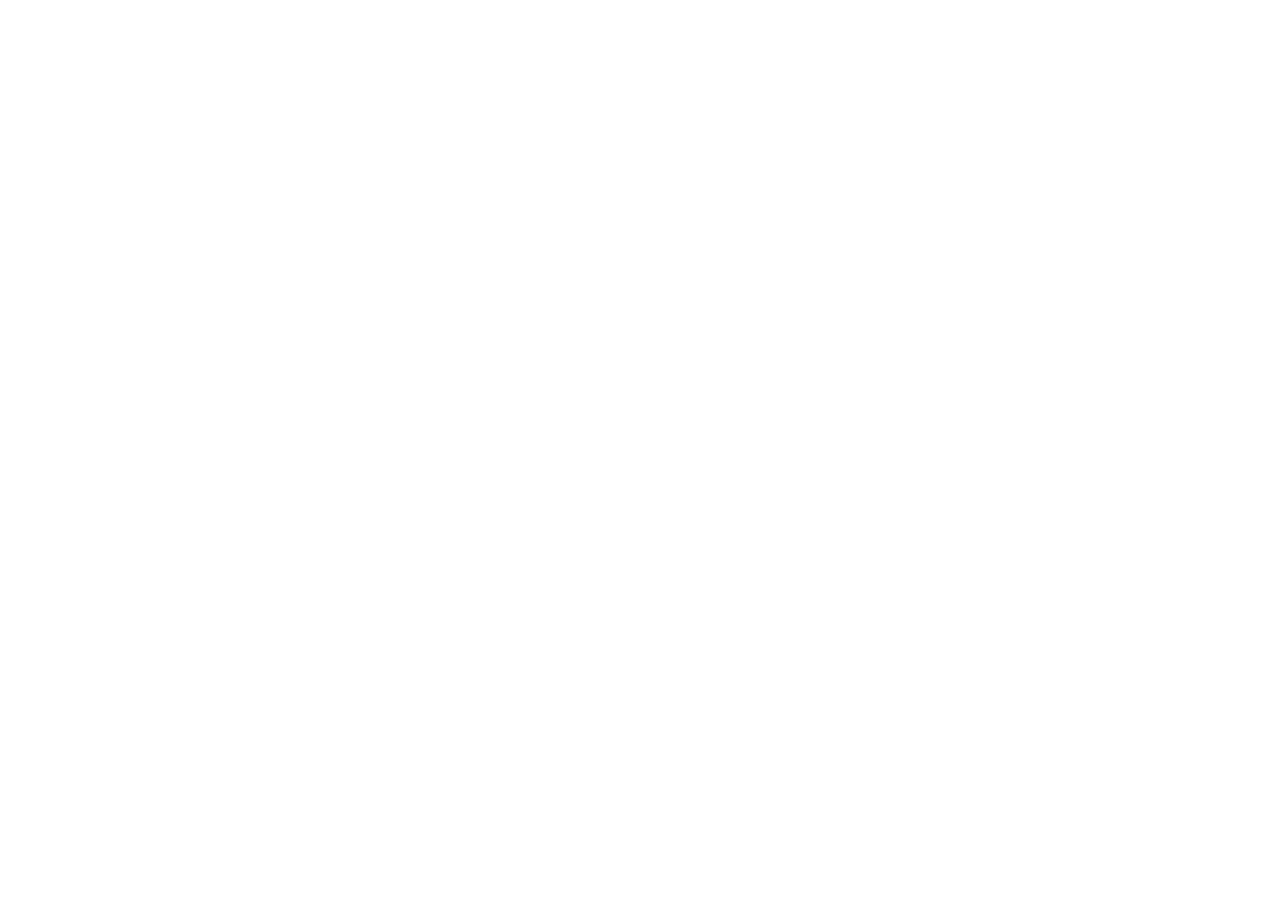
==== index.html @ 0f6d62b4 "Se incorpora la estructura principal del proyecto" ====
<!DOCTYPE html>
<html lang="es">
<head>
    <meta charset="UTF-8">
    <meta name="viewport" content="width=device-width, initial-scale=1.0">
    <title>Proyecto 1</title>
</head>
<body>
    
</body>
</html>
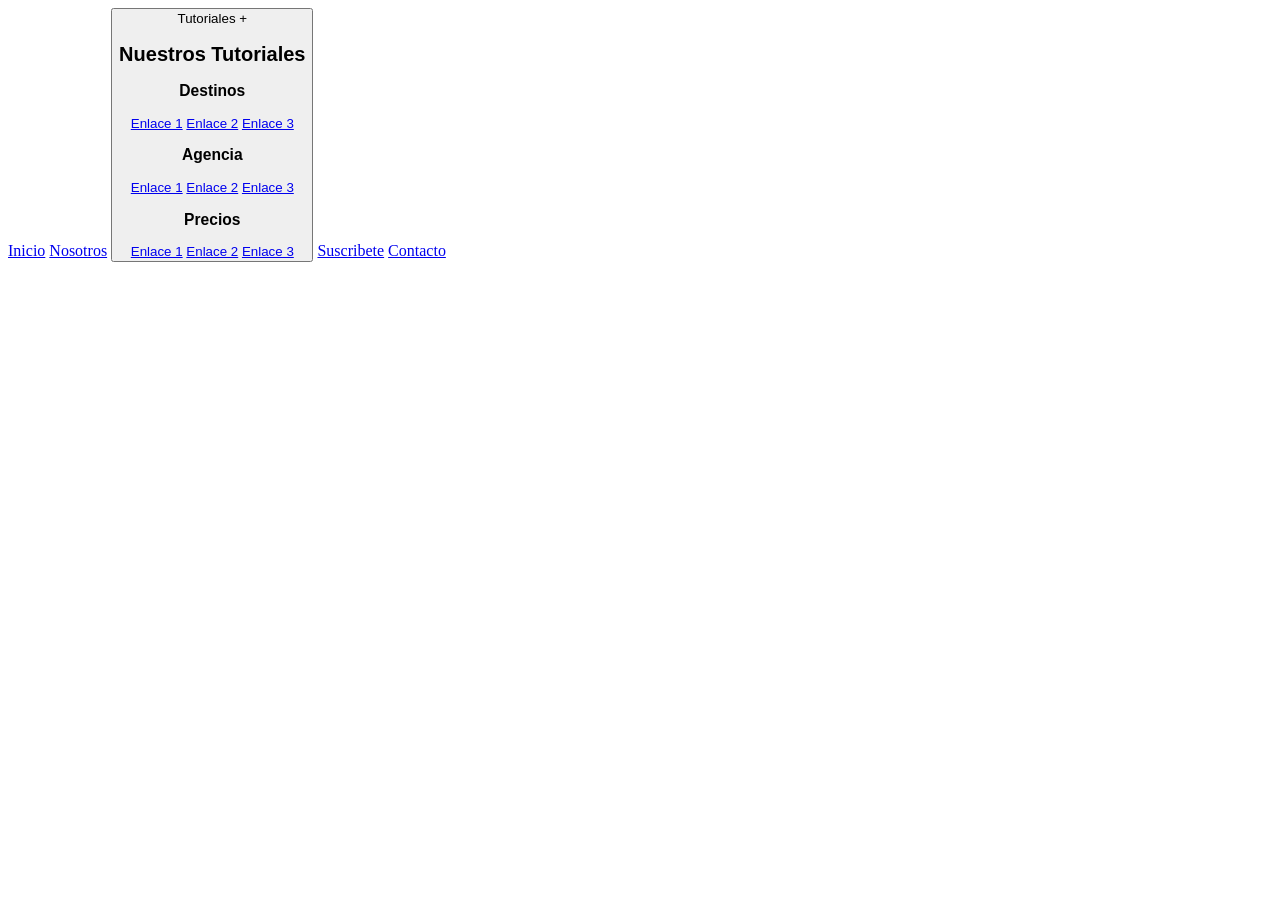
==== commit f39faf66: "estructura base Header" ====
--- a/index.html
+++ b/index.html
@@ -1,11 +1,49 @@
 <!DOCTYPE html>
 <html lang="es">
+
 <head>
     <meta charset="UTF-8">
-    <meta name="viewport" content="width=device-width, initial-scale=1.0">
-    <title>Proyecto 1</title>
+    <title>Mega menu con Css</title>
+    <link rel="stylesheet" href="/pysw_tp1/assets/css/styles.css">
 </head>
+
 <body>
-    
+    <header class="header">
+        <div class="container">
+            <nav class="menu">
+                <a href="#">Inicio</a>
+                <a href="#">Nosotros</a>
+                <button class="desplegar">
+                    <span>Tutoriales +</span>
+                    <div class="mega-menu">
+                        <h2>Nuestros Tutoriales</h2>
+                        <div class="categorias">
+                            <div class="lista">
+                                <h3>Destinos</h3>
+                                <a href="#">Enlace 1</a>
+                                <a href="#">Enlace 2</a>
+                                <a href="#">Enlace 3</a>
+                            </div>
+                            <div class="lista">
+                                <h3>Agencia</h3>
+                                <a href="#">Enlace 1</a>
+                                <a href="#">Enlace 2</a>
+                                <a href="#">Enlace 3</a>
+                            </div>
+                            <div class="lista">
+                                <h3>Precios</h3>
+                                <a href="#">Enlace 1</a>
+                                <a href="#">Enlace 2</a>
+                                <a href="#">Enlace 3</a>
+                            </div>
+                        </div>
+                    </div>
+                </button>
+                <a href="#">Suscribete</a>
+                <a href="#">Contacto</a>
+            </nav>
+        </div>
+    </header>
 </body>
+
 </html>
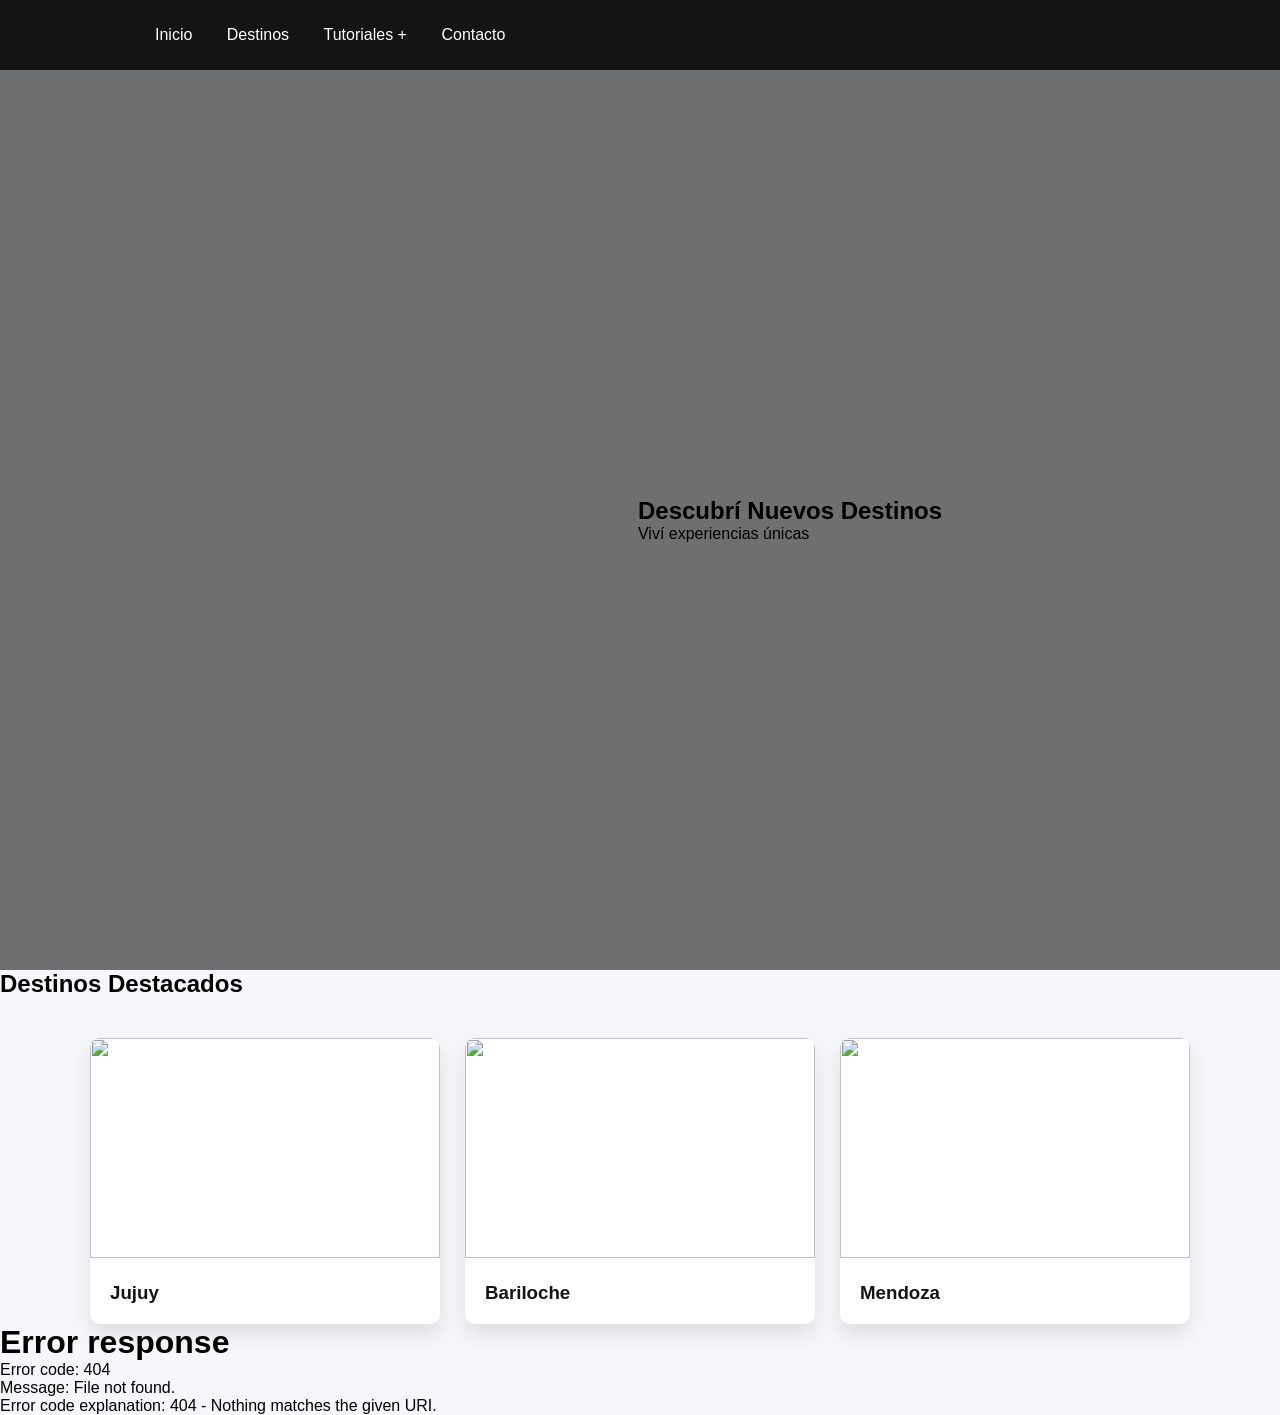
==== commit cbdd4e85: "se incorporan modificaciones en index y header" ====
--- a/index.html
+++ b/index.html
@@ -3,47 +3,55 @@
 
 <head>
     <meta charset="UTF-8">
-    <title>Mega menu con Css</title>
-    <link rel="stylesheet" href="/pysw_tp1/assets/css/styles.css">
+    <title>Turismo Jujuy</title>
+    <link rel="stylesheet" href="assets/css/styles.css">
+    <link rel="stylesheet" href="assets/css/header.css">
 </head>
 
 <body>
-    <header class="header">
-        <div class="container">
-            <nav class="menu">
-                <a href="#">Inicio</a>
-                <a href="#">Nosotros</a>
-                <button class="desplegar">
-                    <span>Tutoriales +</span>
-                    <div class="mega-menu">
-                        <h2>Nuestros Tutoriales</h2>
-                        <div class="categorias">
-                            <div class="lista">
-                                <h3>Destinos</h3>
-                                <a href="#">Enlace 1</a>
-                                <a href="#">Enlace 2</a>
-                                <a href="#">Enlace 3</a>
-                            </div>
-                            <div class="lista">
-                                <h3>Agencia</h3>
-                                <a href="#">Enlace 1</a>
-                                <a href="#">Enlace 2</a>
-                                <a href="#">Enlace 3</a>
-                            </div>
-                            <div class="lista">
-                                <h3>Precios</h3>
-                                <a href="#">Enlace 1</a>
-                                <a href="#">Enlace 2</a>
-                                <a href="#">Enlace 3</a>
-                            </div>
-                        </div>
-                    </div>
-                </button>
-                <a href="#">Suscribete</a>
-                <a href="#">Contacto</a>
-            </nav>
-        </div>
-    </header>
+    <div id="header"></div>
+
+<main>
+
+<section class="hero">
+    <video autoplay muted loop>
+        <source src="assets/video/jujuy.mp4" type="video/mp4">
+    </video>
+
+    <div class="overlay">
+        <h1>Descubrí Nuevos Destinos</h1>
+        <p>Viví experiencias únicas</p>
+    </div>
+</section>
+
+<section class="destacados">
+    <h2>Destinos Destacados</h2>
+
+    <div class="cards">
+
+        <article class="card">
+            <img src="assets/img/jujuy.jpg">
+            <h3>Jujuy</h3>
+        </article>
+
+        <article class="card">
+            <img src="assets/img/bariloche.jpg">
+            <h3>Bariloche</h3>
+        </article>
+
+        <article class="card">
+            <img src="assets/img/mendoza.jpg">
+            <h3>Mendoza</h3>
+        </article>
+
+    </div>
+</section>
+
+</main>
+
+<div id="footer"></div>
+
+<script src="assets/js/include.js"></script>
 </body>
 
 </html>
--- a/assets/css/styles.css
+++ b/assets/css/styles.css
@@ -0,0 +1,113 @@
+/**{
+    margin: 0;
+    padding: 0;
+    box-sizing: border-box;
+    font-family: sans-serif;
+}
+/*Còdigo Opcional*/
+/*body{
+    background: url("fondo.jpg");
+    background-size: 100vw 100vh;
+}
+/*----*/
+
+*{
+margin:0;
+padding:0;
+box-sizing:border-box;
+font-family:Arial, Helvetica, sans-serif;
+}
+
+body{
+background:#f5f7fa;
+}
+
+/* HERO */
+
+.hero{
+height:100vh;
+background:url("../img/playa.jpg") center/cover;
+display:flex;
+justify-content:center;
+align-items:center;
+position:relative;
+}
+
+.hero::before{
+content:"";
+position:absolute;
+top:0;
+left:0;
+width:100%;
+height:100%;
+background:rgba(0,0,0,.55);
+}
+
+.hero-text{
+position:relative;
+color:white;
+text-align:center;
+z-index:2;
+}
+
+.hero-text h1{
+font-size:60px;
+margin-bottom:15px;
+}
+
+.hero-text p{
+font-size:22px;
+margin-bottom:20px;
+}
+
+.hero-text a{
+background:#1389e0;
+padding:12px 25px;
+color:white;
+text-decoration:none;
+border-radius:5px;
+transition:.3s;
+}
+
+.hero-text a:hover{
+background:#0f6fb5;
+}
+
+/* DESTINOS */
+
+.destinos{
+padding:70px 20px;
+text-align:center;
+}
+
+.cards{
+display:grid;
+grid-template-columns:repeat(auto-fit,minmax(250px,1fr));
+gap:25px;
+max-width:1100px;
+margin:auto;
+margin-top:40px;
+}
+
+.card{
+background:white;
+border-radius:10px;
+overflow:hidden;
+box-shadow:0 10px 20px rgba(0,0,0,.1);
+transition:.4s;
+}
+
+.card:hover{
+transform:translateY(-10px);
+}
+
+.card img{
+width:100%;
+height:220px;
+object-fit:cover;
+}
+
+.card h3{
+padding:20px;
+color:#141414;
+}
--- a/assets/css/header.css
+++ b/assets/css/header.css
@@ -0,0 +1,82 @@
+.header{
+    width: 100%;
+    height: 70px;
+    background:#141414;
+}
+.container{
+    width: 100%;
+    max-width: 1000px;
+    margin: auto;
+}
+.menu{
+    line-height: 70px;
+    position: relative;
+}
+.menu a{
+    display: inline-block;
+    text-decoration: none;
+    color: #fff;
+    padding: 26px 15px;
+    line-height: normal;
+    transition: all 300ms ease;
+}
+.menu a:hover{
+    background: #1389e0;
+}
+.desplegar{
+    background: none;
+    border:none;
+    padding: 26px 15px;
+    cursor: pointer;
+    outline: 0px;
+}
+.desplegar:hover{
+    background: #1389e0;
+}
+.desplegar span{
+    color: #fff;
+    font-size: 16px;
+}
+.mega-menu{
+    width: 100%;
+    position: absolute;
+    background: #fff;
+    top: 90px; left: 0;
+    max-width: 600px;
+    cursor: default;
+    transition: all 300ms ease-out;
+    
+    opacity: 0;
+    visibility: hidden;
+}
+.desplegar:hover .mega-menu{
+    opacity: 1;
+    visibility: visible;
+    top: 70px;
+}
+.mega-menu  h2{
+    padding: 20px;
+    background: #1389e0;
+    color: #fff;
+}
+.categorias{
+    display: flex;
+}
+.lista{
+    width: 100%;
+    margin: 5px;
+    padding: 10px;
+}
+.lista h3{
+    padding: 10px;
+}
+.categorias a{
+    display: block;
+    color:#434343;
+    padding: 15px 10px;
+    font-size: 15px;
+}
+.categorias a:hover{
+    background: none;
+    color: #1389e0;
+}
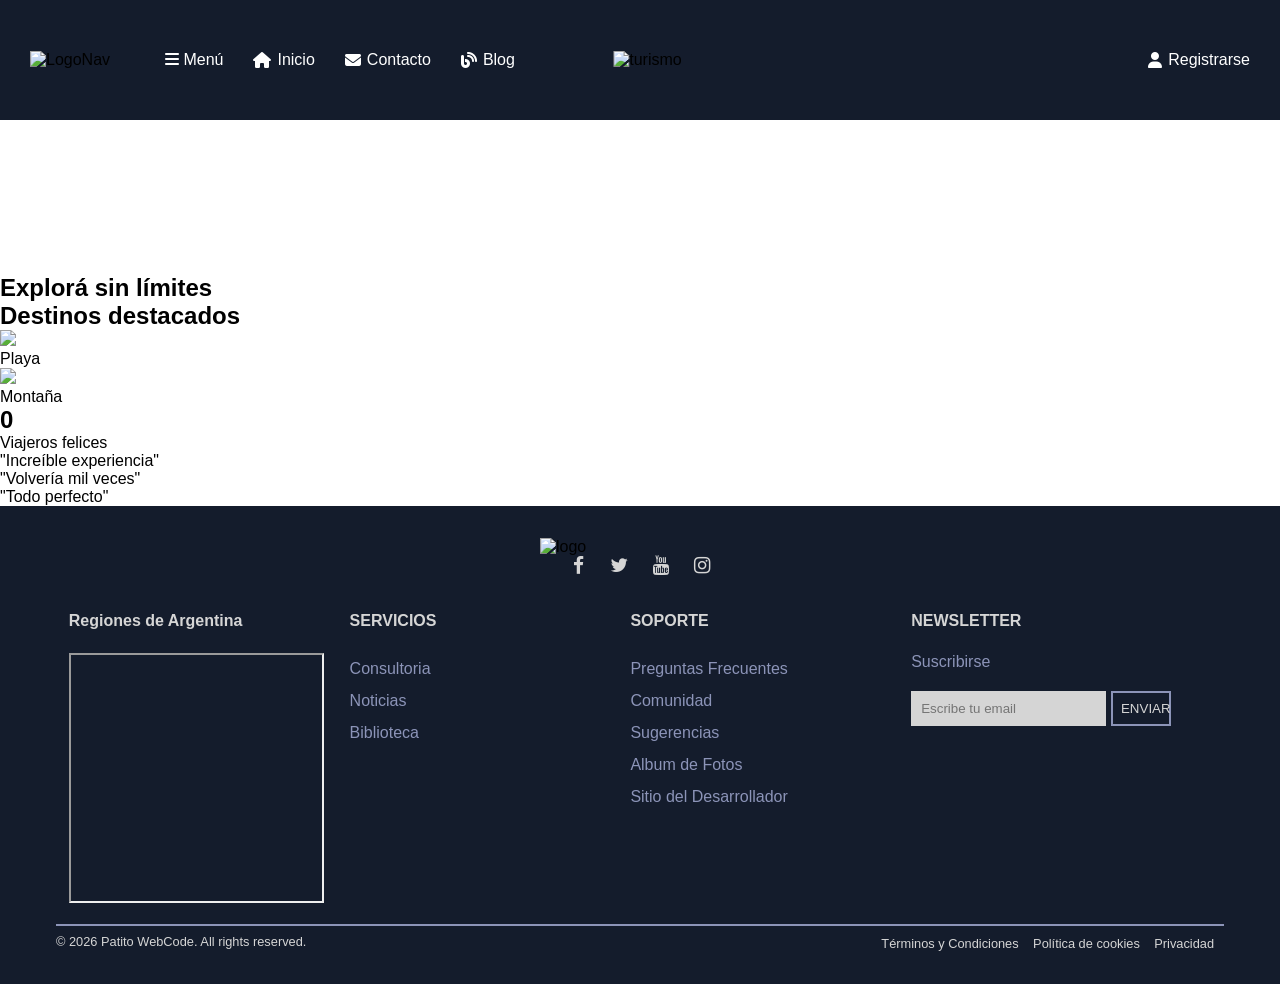
==== commit 57b2fd71: "Incorporo Header ,Footer y CSS" ====
--- a/index.html
+++ b/index.html
@@ -3,9 +3,11 @@
 
 <head>
     <meta charset="UTF-8">
+    <meta name="viewport" content="width=device-width, initial-scale=1.0">
     <title>Turismo Jujuy</title>
     <link rel="stylesheet" href="assets/css/styles.css">
     <link rel="stylesheet" href="assets/css/header.css">
+    <link rel="stylesheet" href="assets/css/footer.css">
 </head>
 
 <body>
@@ -13,39 +15,41 @@
 
 <main>
 
-<section class="hero">
-    <video autoplay muted loop>
-        <source src="assets/video/jujuy.mp4" type="video/mp4">
-    </video>
+    <section class="hero">
+        <video autoplay muted loop>
+            <source src="assets/img/video.mp4" type="video/mp4">
+        </video>
+        <div class="overlay">
+            <h2 class="fade">Explorá sin límites</h2>
+        </div>
+    </section>
 
-    <div class="overlay">
-        <h1>Descubrí Nuevos Destinos</h1>
-        <p>Viví experiencias únicas</p>
-    </div>
-</section>
+    <section class="destinos">
+        <h2>Destinos destacados</h2>
+        <div class="cards">
+            <article class="card">
+                <img src="assets/img/d1.jpg">
+                <div class="card-info">Playa</div>
+            </article>
+            <article class="card">
+                <img src="assets/img/d2.jpg">
+                <div class="card-info">Montaña</div>
+            </article>
+        </div>
+    </section>
 
-<section class="destacados">
-    <h2>Destinos Destacados</h2>
+    <section class="contador">
+        <h2 class="count">0</h2>
+        <p>Viajeros felices</p>
+    </section>
 
-    <div class="cards">
-
-        <article class="card">
-            <img src="assets/img/jujuy.jpg">
-            <h3>Jujuy</h3>
-        </article>
-
-        <article class="card">
-            <img src="assets/img/bariloche.jpg">
-            <h3>Bariloche</h3>
-        </article>
-
-        <article class="card">
-            <img src="assets/img/mendoza.jpg">
-            <h3>Mendoza</h3>
-        </article>
-
-    </div>
-</section>
+    <section class="testimonios">
+        <div class="carrusel">
+            <div class="slide">"Increíble experiencia"</div>
+            <div class="slide">"Volvería mil veces"</div>
+            <div class="slide">"Todo perfecto"</div>
+        </div>
+    </section>
 
 </main>
 
--- a/assets/css/styles.css
+++ b/assets/css/styles.css
@@ -1,113 +1,6 @@
-/**{
+* {
     margin: 0;
     padding: 0;
     box-sizing: border-box;
     font-family: sans-serif;
 }
-/*Còdigo Opcional*/
-/*body{
-    background: url("fondo.jpg");
-    background-size: 100vw 100vh;
-}
-/*----*/
-
-*{
-margin:0;
-padding:0;
-box-sizing:border-box;
-font-family:Arial, Helvetica, sans-serif;
-}
-
-body{
-background:#f5f7fa;
-}
-
-/* HERO */
-
-.hero{
-height:100vh;
-background:url("../img/playa.jpg") center/cover;
-display:flex;
-justify-content:center;
-align-items:center;
-position:relative;
-}
-
-.hero::before{
-content:"";
-position:absolute;
-top:0;
-left:0;
-width:100%;
-height:100%;
-background:rgba(0,0,0,.55);
-}
-
-.hero-text{
-position:relative;
-color:white;
-text-align:center;
-z-index:2;
-}
-
-.hero-text h1{
-font-size:60px;
-margin-bottom:15px;
-}
-
-.hero-text p{
-font-size:22px;
-margin-bottom:20px;
-}
-
-.hero-text a{
-background:#1389e0;
-padding:12px 25px;
-color:white;
-text-decoration:none;
-border-radius:5px;
-transition:.3s;
-}
-
-.hero-text a:hover{
-background:#0f6fb5;
-}
-
-/* DESTINOS */
-
-.destinos{
-padding:70px 20px;
-text-align:center;
-}
-
-.cards{
-display:grid;
-grid-template-columns:repeat(auto-fit,minmax(250px,1fr));
-gap:25px;
-max-width:1100px;
-margin:auto;
-margin-top:40px;
-}
-
-.card{
-background:white;
-border-radius:10px;
-overflow:hidden;
-box-shadow:0 10px 20px rgba(0,0,0,.1);
-transition:.4s;
-}
-
-.card:hover{
-transform:translateY(-10px);
-}
-
-.card img{
-width:100%;
-height:220px;
-object-fit:cover;
-}
-
-.card h3{
-padding:20px;
-color:#141414;
-}
--- a/assets/css/header.css
+++ b/assets/css/header.css
@@ -1,28 +1,70 @@
 .header{
     width: 100%;
-    height: 70px;
-    background:#141414;
+    height: 120px;
+    background:#141c2c;
 }
 .container{
     width: 100%;
-    max-width: 1000px;
+    max-width: none;
     margin: auto;
+    padding: 0 15px;
 }
+
 .menu{
-    line-height: 70px;
+    display: flex;            
+    align-items: center;        
     position: relative;
 }
+
+.menu img{
+    width: 120px;
+    height: auto;
+    margin-left: 15px;
+}
+
 .menu a{
-    display: inline-block;
+    display: flex;
+    align-items: center;
     text-decoration: none;
     color: #fff;
-    padding: 26px 15px;
-    line-height: normal;
-    transition: all 300ms ease;
+    padding: 0 15px;   
+    height: 120px; 
+    gap: 6px;
 }
+
 .menu a:hover{
     background: #1389e0;
 }
+
+.mega-menu{
+    width: 100%;
+    position: absolute;
+    background: #fff;
+    top: 200px; left: 0;
+    max-width: 350px;
+    padding: 10px;
+    cursor: default;
+    transition: all 300ms ease-out;
+    z-index: 1000;
+    opacity: 0;
+    visibility: hidden;
+    border-radius: 10px;
+    
+}
+
+.desplegar:hover .mega-menu{
+    opacity: 1;
+    visibility: visible;
+    top: 120px;
+}
+
+.mega-menu  h2{
+    padding: 5px;
+    background: #1389e0;
+    color: #fff;
+    border-radius: 10px;
+}
+
 .desplegar{
     background: none;
     border:none;
@@ -30,53 +72,60 @@
     cursor: pointer;
     outline: 0px;
 }
+
 .desplegar:hover{
     background: #1389e0;
 }
+
 .desplegar span{
     color: #fff;
     font-size: 16px;
 }
-.mega-menu{
-    width: 100%;
-    position: absolute;
-    background: #fff;
-    top: 90px; left: 0;
-    max-width: 600px;
-    cursor: default;
-    transition: all 300ms ease-out;
-    
-    opacity: 0;
-    visibility: hidden;
-}
-.desplegar:hover .mega-menu{
-    opacity: 1;
-    visibility: visible;
-    top: 70px;
-}
-.mega-menu  h2{
-    padding: 20px;
-    background: #1389e0;
-    color: #fff;
-}
+
 .categorias{
     display: flex;
-}
-.lista{
-    width: 100%;
-    margin: 5px;
+    gap: 20px; 
     padding: 10px;
 }
-.lista h3{
-    padding: 10px;
-}
-.categorias a{
-    display: block;
-    color:#434343;
-    padding: 15px 10px;
-    font-size: 15px;
-}
+
 .categorias a:hover{
     background: none;
     color: #1389e0;
+}
+
+.item{
+    display: flex;
+    flex-direction: column;
+    align-items: center;
+    text-align: center;
+    width: 80px;
+}
+
+.item img{
+    width: 70px;
+    height: 90px;
+    object-fit: cover;
+    border-radius: 10px;
+}
+
+.item a{
+    margin-top: 5px;
+    text-decoration: none;
+    color: #333;
+    font-size: 14px;
+}
+
+.logo-centro{
+    position: absolute;
+    left: 50%;
+    transform: translateX(-50%);
+}
+
+.logo-centro img{
+    height: 120px;
+    width: auto;
+}
+
+.registrarse{
+    margin-left: auto;
 }
--- a/assets/css/footer.css
+++ b/assets/css/footer.css
@@ -0,0 +1,123 @@
+
+footer {
+    background-color: #141c2c;
+    padding: 2rem 3.5rem;
+}
+
+.logoFooter {
+    display: flex;
+    justify-content: center; /* centrado horizonta */
+    align-items: center; /* centrado verti */
+}
+
+.logoFooter img {
+    width: 200px;
+}
+
+.social-media {
+    text-align: center;
+}
+
+.social-media > a {
+    text-decoration: none;
+    color: #d5d5d5;
+    font-size: 1.2rem;
+    width: 2.3rem;
+}
+
+.social-media > a:hover {
+    color: #8c94b8;
+}
+
+.footer-container {
+    display: flex;
+    flex-wrap: wrap;
+}
+
+.footer-wrapper {
+    display: flex;
+    width: 100%;
+    flex: 1;
+    flex-direction: column;
+    justify-content: flex-start;
+    padding: 0.8rem;
+}
+
+.footer-wrapper > h4 {
+    color: #d5d5d5;
+    line-height: 4;
+}
+
+.footer-wrapper > a {
+    text-decoration: none;
+    color: #8c94b8;
+    line-height: 2;
+}
+
+.footer-wrapper > a:hover {
+    color: #d5d5d5;
+}
+
+.footer-wrapper > p {
+    color: #8c94b8;
+    margin-bottom: 20px;
+}
+
+.footer-newsletter{
+    display: flex;
+    min-width: 300px;
+    flex-wrap:wrap;
+    margin-bottom: 20px;
+}
+
+.footer-newsletter > input {
+    background-color: #d5d5d5;
+    border: 2px solid #d5d5d5;
+    width: 65%;
+    padding: 0.5rem;
+    margin-right: 0.3rem;
+}
+
+.footer-newsletter > button {
+    color: #d5d5d5;
+    width: 20%;
+    background-color: transparent;
+    border: 2px solid #8c94b8;
+    padding: 0.5rem;
+    cursor: pointer;
+    transition: all 0.2s ease-in;
+}
+
+.footer-newsletter > button:hover {
+    background-color: #8c94b8;
+}
+
+.divider {
+    border: 1px solid #8c94b8;
+    margin: 0.5rem 0rem;
+}
+
+.webright {
+    display: flex;
+    flex-wrap: wrap;
+    justify-content: space-between;
+}
+
+.webright-left {
+    color: #d5d5d5;
+    font-size: 0.8rem;   
+}
+
+.webright-right > a{
+    text-decoration: none;
+    color: #d5d5d5;
+    font-size: 0.8rem;
+    padding-right: 10px;
+}
+
+iframe {
+    width: 100%;
+    max-width: 400px;
+    height: 250px;
+}
+
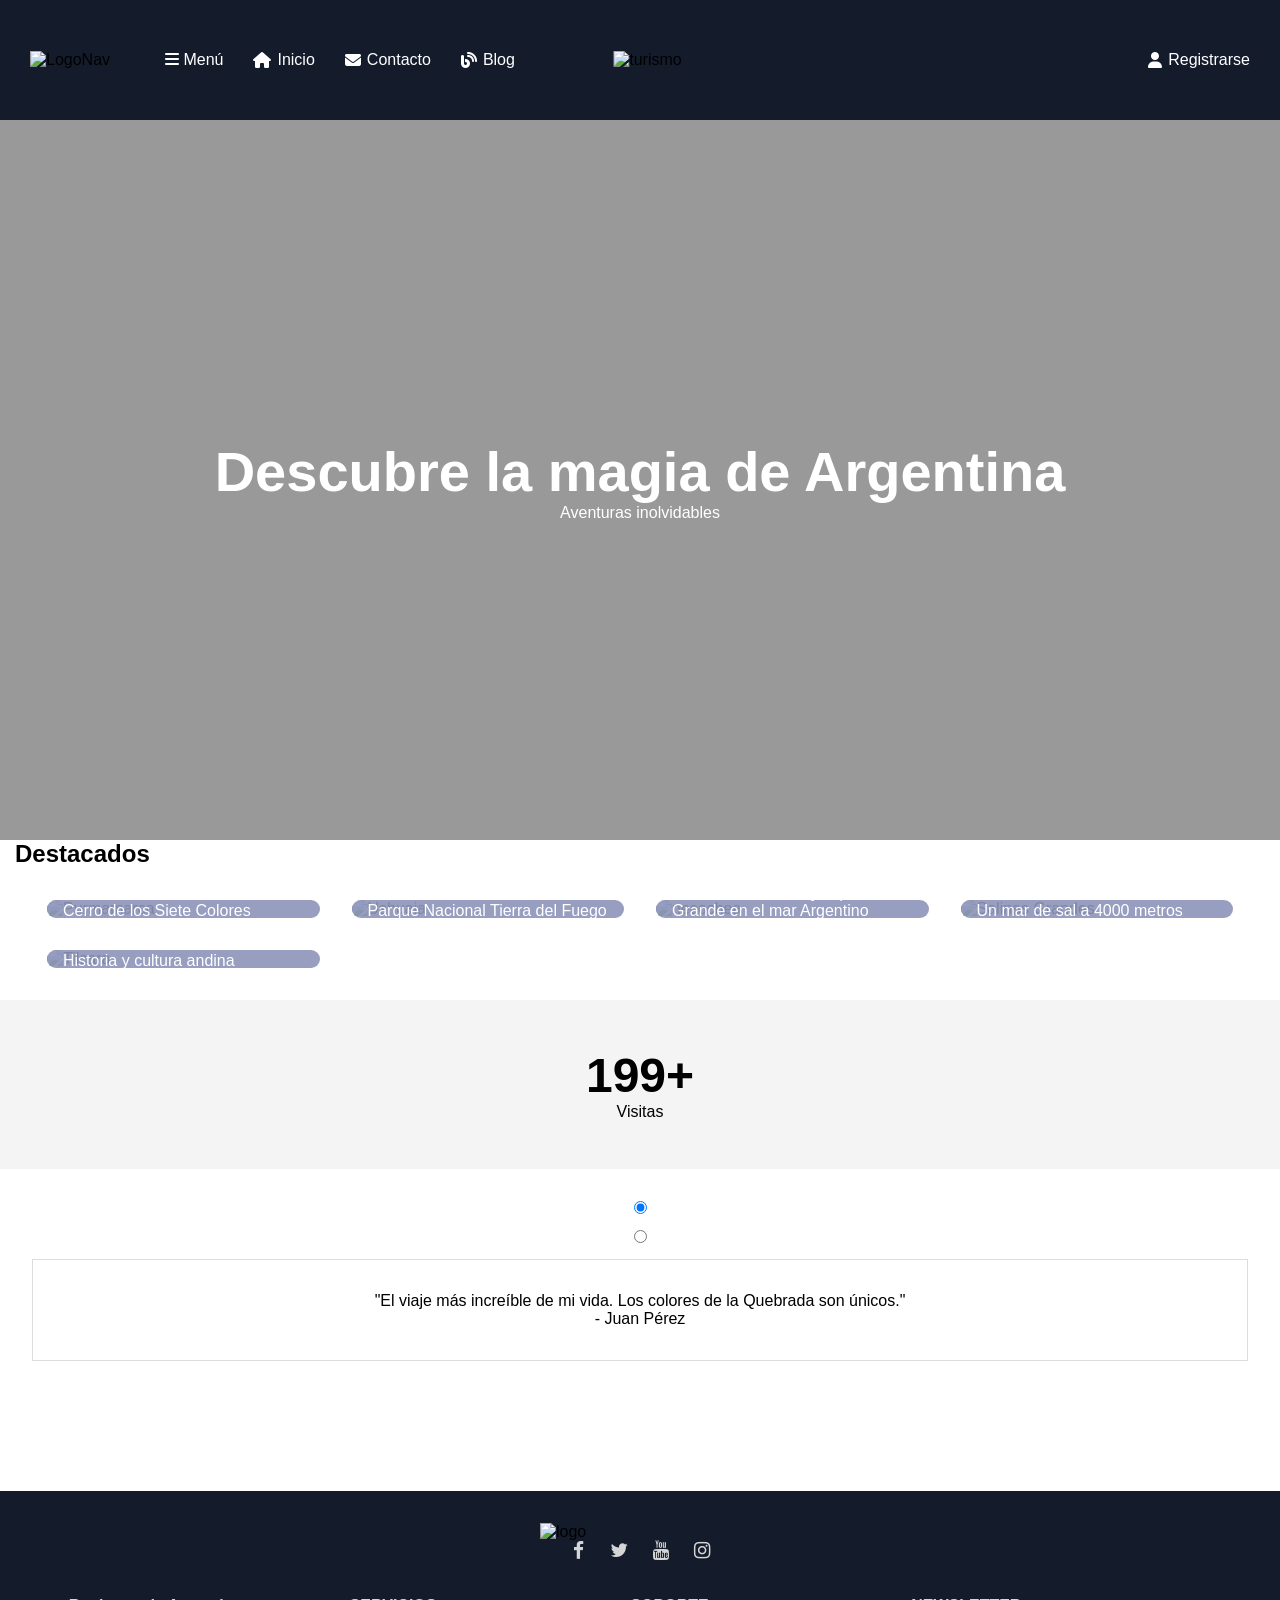
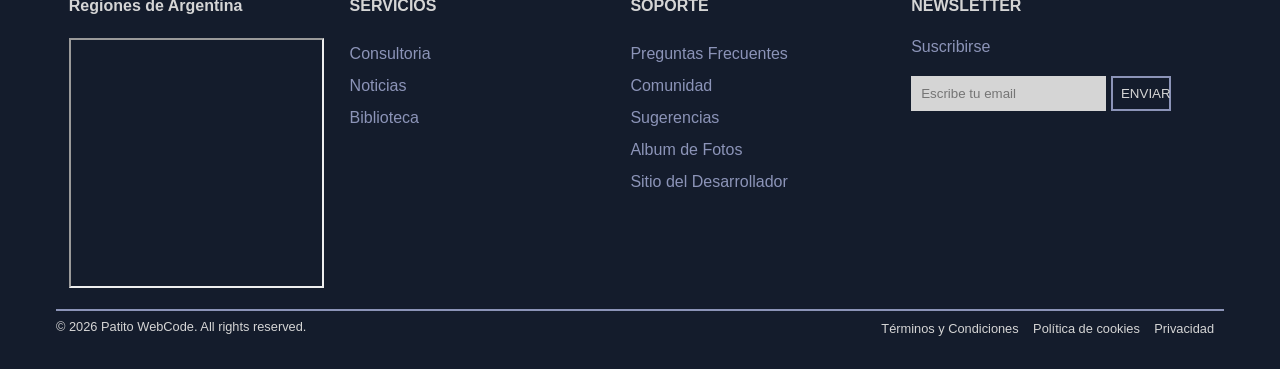
==== commit 1d34709c: "Incorporo video en pagina principal, overlay,carrusel,comentarios" ====
--- a/index.html
+++ b/index.html
@@ -4,7 +4,7 @@
 <head>
     <meta charset="UTF-8">
     <meta name="viewport" content="width=device-width, initial-scale=1.0">
-    <title>Turismo Jujuy</title>
+    <title>Turismo ARG</title>
     <link rel="stylesheet" href="assets/css/styles.css">
     <link rel="stylesheet" href="assets/css/header.css">
     <link rel="stylesheet" href="assets/css/footer.css">
@@ -14,43 +14,83 @@
     <div id="header"></div>
 
 <main>
-
     <section class="hero">
-        <video autoplay muted loop>
-            <source src="assets/img/video.mp4" type="video/mp4">
+        <video autoplay muted loop id="hero-video">
+            <source src="/pysw_tp1/assets/video/Argentina.mp4" type="video/mp4">
+            Tu navegador no soporta videos.
         </video>
-        <div class="overlay">
-            <h2 class="fade">Explorá sin límites</h2>
+        <div class="hero-overlay">
+            <h1 class="animate-text">Descubre la magia de Argentina</h1>
+            <p>Aventuras inolvidables</p>
         </div>
     </section>
 
-    <section class="destinos">
-        <h2>Destinos destacados</h2>
-        <div class="cards">
+    <section class="destinos container">
+        <h2>Destacados</h2>
+        <div class="grid-destinos">
             <article class="card">
-                <img src="assets/img/d1.jpg">
-                <div class="card-info">Playa</div>
+                <img src="/pysw_tp1/assets/img/PUNMAMARCA.webp" alt="Purmamarca">
+                <div class="card-info">
+                    <h3>Purmamarca</h3>
+                    <p>Cerro de los Siete Colores</p>
+                </div>
             </article>
             <article class="card">
-                <img src="assets/img/d2.jpg">
-                <div class="card-info">Montaña</div>
+                <img src="/pysw_tp1/assets/img/USHUAIA.webp" alt="Ushuaia">
+                <div class="card-info">
+                    <h3>Ushuaia</h3>
+                    <p>Parque Nacional Tierra del Fuego</p>
+                </div>
             </article>
+            <article class="card">
+                <img src="/pysw_tp1/assets/img/necochea.jpg" alt="necochea">
+                <div class="card-info">
+                    <h3>Necochea</h3>
+                    <p>Ubicada en el Río Quequén Grande en el mar Argentino</p>
+                </div>
+            </article>
+            <article class="card">
+                <img src="/pysw_tp1/assets/img/SALINAS.jpg" alt="Salinas Grandes">
+                <div class="card-info">
+                    <h3>Salinas Grandes</h3>
+                    <p>Un mar de sal a 4000 metros</p>
+                </div>
+            </article>
+            <article class="card">
+                <img src="/pysw_tp1/assets/img/TILCARA.jpg" alt="Tilcara">
+                <div class="card-info">
+                    <h3>Tilcara</h3>
+                    <p>Historia y cultura andina</p>
+                </div>
+            </article>
+            
         </div>
     </section>
 
     <section class="contador">
-        <h2 class="count">0</h2>
-        <p>Viajeros felices</p>
+        <div class="counter-item">
+            <span class="number" data-target="199">199</span>
+            <p>Visitas</p>
+        </div>
     </section>
 
     <section class="testimonios">
-        <div class="carrusel">
-            <div class="slide">"Increíble experiencia"</div>
-            <div class="slide">"Volvería mil veces"</div>
-            <div class="slide">"Todo perfecto"</div>
+        <div class="carrusel-css">
+            <input type="radio" name="slider" id="item-1" checked>
+            <input type="radio" name="slider" id="item-2">
+            
+            <div class="cards-carrusel">
+                <label class="card-testimonio" for="item-1" id="test-1">
+                    <p>"El viaje más increíble de mi vida. Los colores de la Quebrada son únicos."</p>
+                    <span>- Juan Pérez</span>
+                </label>
+                <label class="card-testimonio" for="item-2" id="test-2">
+                    <p>"Excelente atención de las agencias locales. Muy recomendado."</p>
+                    <span>- María Garcia</span>
+                </label>
+            </div>
         </div>
     </section>
-
 </main>
 
 <div id="footer"></div>
--- a/assets/css/styles.css
+++ b/assets/css/styles.css
@@ -4,3 +4,147 @@
     box-sizing: border-box;
     font-family: sans-serif;
 }
+
+/* --- SECCIÓN HERO --- */
+.hero {
+    position: relative;
+    height: 80vh; /* Ajusta el alto a tu gusto */
+    overflow: hidden;
+    display: flex;
+    align-items: center;
+    justify-content: center;
+    color: white;
+    text-align: center;
+}
+
+#hero-video {
+    position: absolute;
+    top: 50%;
+    left: 50%;
+    min-width: 100%;
+    min-height: 100%;
+    width: auto;
+    height: auto;
+    z-index: -1;
+    transform: translate(-50%, -50%);
+    object-fit: cover;
+}
+
+.hero-overlay {
+    background: rgba(0, 0, 0, 0.4); /* Capa oscura para que el texto se lea bien */
+    padding: 2rem;
+    width: 100%;
+    height: 100%;
+    display: flex;
+    flex-direction: column;
+    justify-content: center;
+}
+
+/* Animación de texto */
+.animate-text {
+    font-size: 3.5rem;
+    animation: fadeInDown 1.5s ease-out;
+}
+
+@keyframes fadeInDown {
+    from { opacity: 0; transform: translateY(-30px); }
+    to { opacity: 1; transform: translateY(0); }
+}
+
+/* --- TARJETAS CON HOVER --- */
+.grid-destinos {
+    display: grid;
+    grid-template-columns: repeat(auto-fit, minmax(250px, 1fr));
+    gap: 2rem;
+    padding: 2rem;
+}
+
+.card {
+    position: relative;
+    overflow: hidden;
+    border-radius: 15px;
+    cursor: pointer;
+}
+
+.card img {
+    width: 100%;
+    transition: transform 0.5s ease;
+}
+
+.card-info {
+    position: absolute;
+    bottom: -100%;
+    background: rgba(140, 148, 184, 0.9); /* Usando el color azulado que tenías en el footer */
+    width: 100%;
+    padding: 1rem;
+    transition: bottom 0.4s ease;
+    color: white;
+}
+
+.card:hover img {
+    transform: scale(1.1);
+}
+
+.card:hover .card-info {
+    bottom: 0;
+}
+
+/* --- CONTADOR ANIMADO --- */
+.contador {
+    text-align: center;
+    padding: 3rem;
+    background: #f4f4f4;
+}
+
+.number {
+    font-size: 3rem;
+    font-weight: bold;
+    display: block;
+}
+
+/* Simulación de contador con Keyframes (Esto anima el contenido) */
+/* Nota: Para un contador real que llegue a 500 se usa JS, pero aquí te doy el efecto visual CSS */
+.number::after {
+    content: "+";
+    animation: countSim 3s infinite alternate;
+}
+
+@keyframes countSim {
+    0% { opacity: 0.5; }
+    100% { opacity: 1; transform: scale(1.1); }
+}
+
+/* --- CARRUSEL SOLO CSS --- */
+.carrusel-css {
+    display: flex;
+    flex-direction: column;
+    align-items: center;
+    padding: 2rem;
+}
+
+.cards-carrusel {
+    position: relative;
+    width: 100%;
+    height: 200px;
+}
+
+.card-testimonio {
+    position: absolute;
+    width: 100%;
+    opacity: 0;
+    transition: opacity 0.5s ease;
+    text-align: center;
+    padding: 2rem;
+    background: white;
+    border: 1px solid #ddd;
+}
+
+/* Lógica de los Radio Buttons */
+#item-1:checked ~ .cards-carrusel #test-1,
+#item-2:checked ~ .cards-carrusel #test-2 {
+    opacity: 1;
+}
+
+input[type="radio"] {
+    margin-bottom: 1rem;
+}
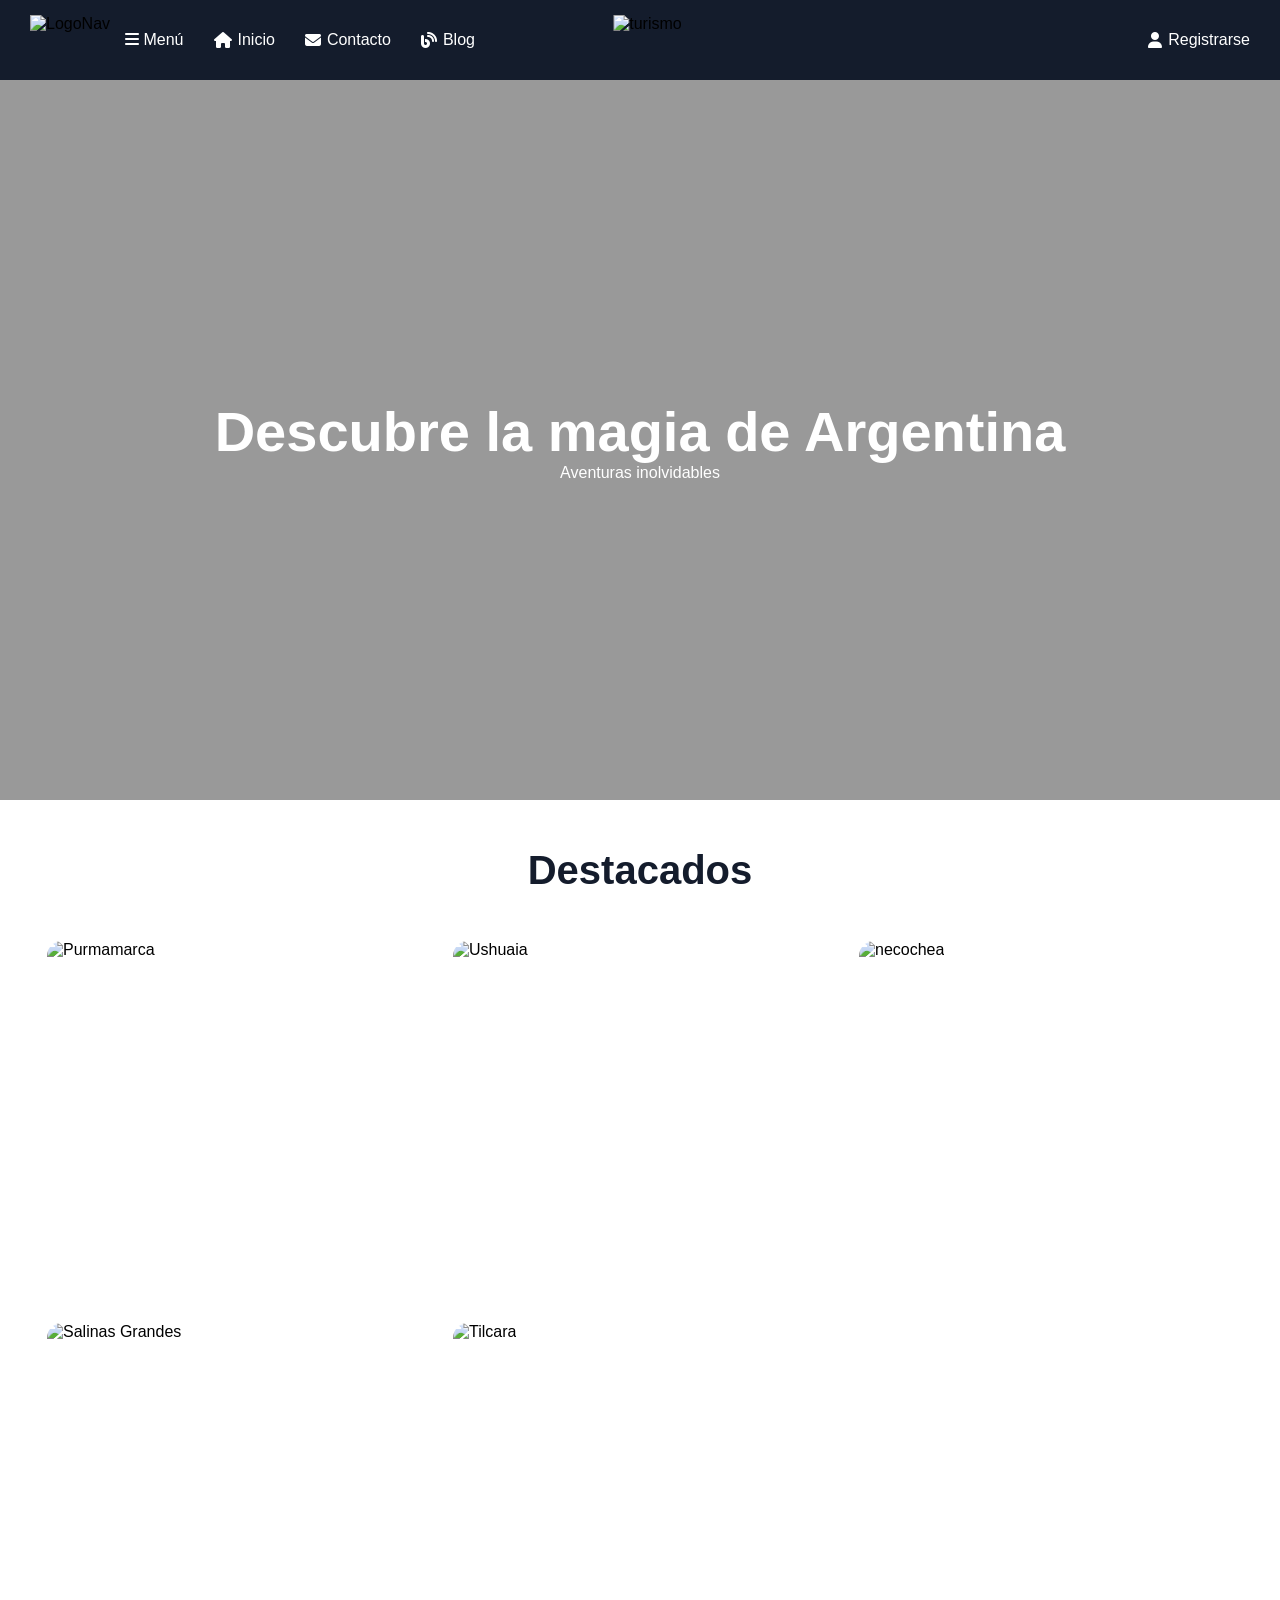
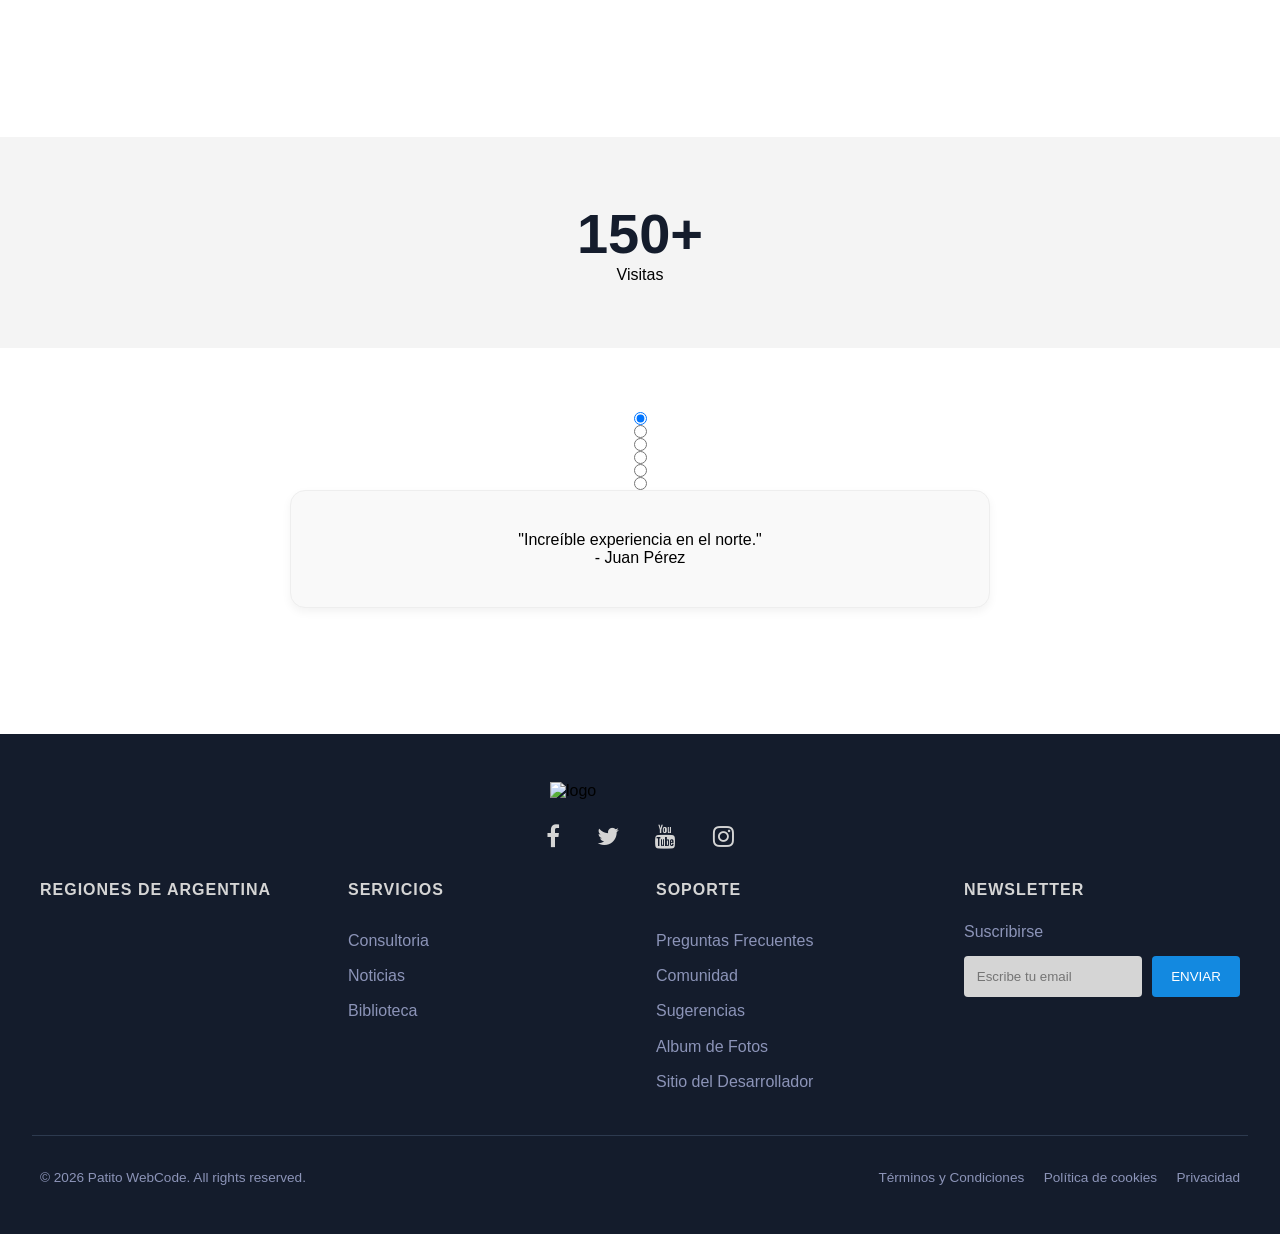
==== commit 32caefff: "Correciones en el nav, body" ====
--- a/index.html
+++ b/index.html
@@ -1,6 +1,5 @@
 <!DOCTYPE html>
 <html lang="es">
-
 <head>
     <meta charset="UTF-8">
     <meta name="viewport" content="width=device-width, initial-scale=1.0">
@@ -9,93 +8,101 @@
     <link rel="stylesheet" href="assets/css/header.css">
     <link rel="stylesheet" href="assets/css/footer.css">
 </head>
-
 <body>
     <div id="header"></div>
+    <main>
+        <section class="hero">
+            <video autoplay muted loop id="hero-video">
+                <source src="/pysw_tp1/assets/video/Argentina.mp4" type="video/mp4">
+                Tu navegador no soporta videos.
+            </video>
+            <div class="hero-overlay">
+                <h1 class="animate-text">Descubre la magia de Argentina</h1>
+                <p>Aventuras inolvidables</p>
+            </div>
+        </section>
 
-<main>
-    <section class="hero">
-        <video autoplay muted loop id="hero-video">
-            <source src="/pysw_tp1/assets/video/Argentina.mp4" type="video/mp4">
-            Tu navegador no soporta videos.
-        </video>
-        <div class="hero-overlay">
-            <h1 class="animate-text">Descubre la magia de Argentina</h1>
-            <p>Aventuras inolvidables</p>
-        </div>
-    </section>
+        <section class="destinos container">
+            <h2>Destacados</h2>
+            <div class="grid-destinos">
+                <article class="card">
+                    <img src="/pysw_tp1/assets/img/PUNMAMARCA.webp" alt="Purmamarca">
+                    <div class="card-info">
+                        <h3>Purmamarca</h3>
+                        <p>Cerro de los Siete Colores</p>
+                    </div>
+                </article>
+                <article class="card">
+                    <img src="/pysw_tp1/assets/img/USHUAIA.webp" alt="Ushuaia">
+                    <div class="card-info">
+                        <h3>Ushuaia</h3>
+                        <p>Parque Nacional Tierra del Fuego</p>
+                    </div>
+                </article>
+                <article class="card">
+                    <img src="/pysw_tp1/assets/img/necochea.jpg" alt="necochea">
+                    <div class="card-info">
+                        <h3>Necochea</h3>
+                        <p>Ubicada en el Río Quequén Grande</p>
+                    </div>
+                </article>
+                <article class="card">
+                    <img src="/pysw_tp1/assets/img/SALINAS.jpg" alt="Salinas Grandes">
+                    <div class="card-info">
+                        <h3>Salinas Grandes</h3>
+                        <p>Un mar de sal a 4000 metros</p>
+                    </div>
+                </article>
+                <article class="card">
+                    <img src="/pysw_tp1/assets/img/TILCARA.jpg" alt="Tilcara">
+                    <div class="card-info">
+                        <h3>Tilcara</h3>
+                        <p>Historia y cultura andina</p>
+                    </div>
+                </article>
+            </div>
+        </section>
 
-    <section class="destinos container">
-        <h2>Destacados</h2>
-        <div class="grid-destinos">
-            <article class="card">
-                <img src="/pysw_tp1/assets/img/PUNMAMARCA.webp" alt="Purmamarca">
-                <div class="card-info">
-                    <h3>Purmamarca</h3>
-                    <p>Cerro de los Siete Colores</p>
+        <section class="contador">
+            <div class="counter-item">
+                <span class="number" data-target="199">150</span>
+                <p>Visitas</p>
+            </div>
+        </section>
+
+        <section class="testimonios">
+            <div class="carrusel-css">
+                <input type="radio" name="slider" id="item-1" checked>
+                <input type="radio" name="slider" id="item-2">
+                <input type="radio" name="slider" id="item-3">
+                <input type="radio" name="slider" id="item-4">
+                <input type="radio" name="slider" id="item-5">
+                <input type="radio" name="slider" id="item-6">
+                
+                <div class="cards-carrusel">
+                    <label class="card-testimonio" for="item-1" id="test-1">
+                        <p>"Increíble experiencia en el norte."</p><span>- Juan Pérez</span>
+                    </label>
+                    <label class="card-testimonio" for="item-2" id="test-2">
+                        <p>"La mejor atención que recibí."</p><span>- María Garcia</span>
+                    </label>
+                    <label class="card-testimonio" for="item-3" id="test-3">
+                        <p>"Ushuaia es de otro planeta."</p><span>- Carlos Ruiz</span>
+                    </label>
+                    <label class="card-testimonio" for="item-4" id="test-4">
+                        <p>"Las Salinas son mágicas."</p><span>- Ana López</span>
+                    </label>
+                    <label class="card-testimonio" for="item-5" id="test-5">
+                        <p>"Tilcara tiene mucha cultura."</p><span>- Pedro Gómez</span>
+                    </label>
+                    <label class="card-testimonio" for="item-6" id="test-6">
+                        <p>"Necochea y sus playas, único."</p><span>- Lucía Paz</span>
+                    </label>
                 </div>
-            </article>
-            <article class="card">
-                <img src="/pysw_tp1/assets/img/USHUAIA.webp" alt="Ushuaia">
-                <div class="card-info">
-                    <h3>Ushuaia</h3>
-                    <p>Parque Nacional Tierra del Fuego</p>
-                </div>
-            </article>
-            <article class="card">
-                <img src="/pysw_tp1/assets/img/necochea.jpg" alt="necochea">
-                <div class="card-info">
-                    <h3>Necochea</h3>
-                    <p>Ubicada en el Río Quequén Grande en el mar Argentino</p>
-                </div>
-            </article>
-            <article class="card">
-                <img src="/pysw_tp1/assets/img/SALINAS.jpg" alt="Salinas Grandes">
-                <div class="card-info">
-                    <h3>Salinas Grandes</h3>
-                    <p>Un mar de sal a 4000 metros</p>
-                </div>
-            </article>
-            <article class="card">
-                <img src="/pysw_tp1/assets/img/TILCARA.jpg" alt="Tilcara">
-                <div class="card-info">
-                    <h3>Tilcara</h3>
-                    <p>Historia y cultura andina</p>
-                </div>
-            </article>
-            
-        </div>
-    </section>
-
-    <section class="contador">
-        <div class="counter-item">
-            <span class="number" data-target="199">199</span>
-            <p>Visitas</p>
-        </div>
-    </section>
-
-    <section class="testimonios">
-        <div class="carrusel-css">
-            <input type="radio" name="slider" id="item-1" checked>
-            <input type="radio" name="slider" id="item-2">
-            
-            <div class="cards-carrusel">
-                <label class="card-testimonio" for="item-1" id="test-1">
-                    <p>"El viaje más increíble de mi vida. Los colores de la Quebrada son únicos."</p>
-                    <span>- Juan Pérez</span>
-                </label>
-                <label class="card-testimonio" for="item-2" id="test-2">
-                    <p>"Excelente atención de las agencias locales. Muy recomendado."</p>
-                    <span>- María Garcia</span>
-                </label>
             </div>
-        </div>
-    </section>
-</main>
-
-<div id="footer"></div>
-
-<script src="assets/js/include.js"></script>
+        </section>
+    </main>
+    <div id="footer"></div>
+    <script src="assets/js/include.js"></script>
 </body>
-
 </html>
--- a/assets/css/styles.css
+++ b/assets/css/styles.css
@@ -5,10 +5,9 @@
     font-family: sans-serif;
 }
 
-/* --- SECCIÓN HERO --- */
 .hero {
     position: relative;
-    height: 80vh; /* Ajusta el alto a tu gusto */
+    height: 80vh;
     overflow: hidden;
     display: flex;
     align-items: center;
@@ -31,7 +30,7 @@
 }
 
 .hero-overlay {
-    background: rgba(0, 0, 0, 0.4); /* Capa oscura para que el texto se lea bien */
+    background: rgba(0, 0, 0, 0.4);
     padding: 2rem;
     width: 100%;
     height: 100%;
@@ -40,7 +39,6 @@
     justify-content: center;
 }
 
-/* Animación de texto */
 .animate-text {
     font-size: 3.5rem;
     animation: fadeInDown 1.5s ease-out;
@@ -51,12 +49,20 @@
     to { opacity: 1; transform: translateY(0); }
 }
 
-/* --- TARJETAS CON HOVER --- */
+.destinos h2 {
+    text-align: center;
+    margin: 3rem 0;
+    font-size: 2.5rem;
+    color: #141c2c;
+}
+
 .grid-destinos {
     display: grid;
-    grid-template-columns: repeat(auto-fit, minmax(250px, 1fr));
+    grid-template-columns: repeat(auto-fit, minmax(280px, 1fr));
     gap: 2rem;
-    padding: 2rem;
+    padding: 0 2rem 4rem 2rem;
+    max-width: 1300px;
+    margin: 0 auto;
 }
 
 .card {
@@ -64,19 +70,22 @@
     overflow: hidden;
     border-radius: 15px;
     cursor: pointer;
+    height: 350px;
 }
 
 .card img {
     width: 100%;
+    height: 100%;
+    object-fit: cover;
     transition: transform 0.5s ease;
 }
 
 .card-info {
     position: absolute;
     bottom: -100%;
-    background: rgba(140, 148, 184, 0.9); /* Usando el color azulado que tenías en el footer */
+    background: rgba(20, 28, 44, 0.9);
     width: 100%;
-    padding: 1rem;
+    padding: 1.5rem;
     transition: bottom 0.4s ease;
     color: white;
 }
@@ -89,21 +98,19 @@
     bottom: 0;
 }
 
-/* --- CONTADOR ANIMADO --- */
 .contador {
     text-align: center;
-    padding: 3rem;
+    padding: 4rem;
     background: #f4f4f4;
 }
 
 .number {
-    font-size: 3rem;
+    font-size: 3.5rem;
     font-weight: bold;
     display: block;
+    color: #141c2c;
 }
 
-/* Simulación de contador con Keyframes (Esto anima el contenido) */
-/* Nota: Para un contador real que llegue a 500 se usa JS, pero aquí te doy el efecto visual CSS */
 .number::after {
     content: "+";
     animation: countSim 3s infinite alternate;
@@ -111,21 +118,34 @@
 
 @keyframes countSim {
     0% { opacity: 0.5; }
-    100% { opacity: 1; transform: scale(1.1); }
+    100% { opacity: 1; transform: scale(1.05); }
 }
 
-/* --- CARRUSEL SOLO CSS --- */
 .carrusel-css {
     display: flex;
     flex-direction: column;
     align-items: center;
-    padding: 2rem;
+    padding: 4rem 2rem;
+    background: #fff;
+}
+
+.controles-radio {
+    display: flex;
+    gap: 15px;
+    margin-bottom: 25px;
+}
+
+.controles-radio input[type="radio"] {
+    width: 18px;
+    height: 18px;
+    cursor: pointer;
 }
 
 .cards-carrusel {
     position: relative;
     width: 100%;
-    height: 200px;
+    max-width: 700px;
+    height: 180px;
 }
 
 .card-testimonio {
@@ -134,17 +154,25 @@
     opacity: 0;
     transition: opacity 0.5s ease;
     text-align: center;
-    padding: 2rem;
-    background: white;
-    border: 1px solid #ddd;
+    padding: 2.5rem;
+    background: #f9f9f9;
+    border-radius: 15px;
+    border: 1px solid #eee;
+    box-shadow: 0 4px 10px rgba(0,0,0,0.05);
 }
 
-/* Lógica de los Radio Buttons */
 #item-1:checked ~ .cards-carrusel #test-1,
-#item-2:checked ~ .cards-carrusel #test-2 {
+#item-2:checked ~ .cards-carrusel #test-2,
+#item-3:checked ~ .cards-carrusel #test-3,
+#item-4:checked ~ .cards-carrusel #test-4,
+#item-5:checked ~ .cards-carrusel #test-5,
+#item-6:checked ~ .cards-carrusel #test-6 {
     opacity: 1;
+    z-index: 10;
 }
 
-input[type="radio"] {
-    margin-bottom: 1rem;
+@media (max-width: 768px) {
+    .animate-text { font-size: 2.2rem; }
+    .hero { height: 60vh; }
+    .grid-destinos { padding: 1rem; }
 }
--- a/assets/css/header.css
+++ b/assets/css/header.css
@@ -1,99 +1,127 @@
-.header{
+.header {
     width: 100%;
-    height: 120px;
-    background:#141c2c;
+    height: 80px;
+    background: #141c2c;
+    position: sticky;
+    top: 0;
+    z-index: 1000;
 }
-.container{
+
+.container {
     width: 100%;
     max-width: none;
     margin: auto;
     padding: 0 15px;
 }
 
-.menu{
-    display: flex;            
-    align-items: center;        
+.menu {
+    display: flex;
+    align-items: center;
     position: relative;
+    height: 80px;
 }
 
-.menu img{
-    width: 120px;
-    height: auto;
+.menu img:first-child {
+    height: 50px;
+    width: auto;
     margin-left: 15px;
 }
 
-.menu a{
+.menu a {
     display: flex;
     align-items: center;
     text-decoration: none;
     color: #fff;
-    padding: 0 15px;   
-    height: 120px; 
+    padding: 0 15px;
+    height: 80px;
     gap: 6px;
+    transition: background 0.3s;
 }
 
-.menu a:hover{
+.menu a:hover {
     background: #1389e0;
 }
 
-.mega-menu{
+.logo-centro {
+    position: absolute;
+    left: 50%;
+    transform: translateX(-50%);
+    display: flex;
+    align-items: center;
+    justify-content: center;
+    transition: all 0.3s ease;
+    pointer-events: none; 
+}
+
+.logo-centro img {
+    height: 60px;
+    width: auto;
+    max-width: 100%;
+    object-fit: contain;
+    transition: height 0.3s ease;
+}
+
+.mega-menu {
     width: 100%;
     position: absolute;
     background: #fff;
-    top: 200px; left: 0;
+    top: 100px;
+    left: 0;
     max-width: 350px;
-    padding: 10px;
+    padding: 15px;
     cursor: default;
-    transition: all 300ms ease-out;
+    transition: all 400ms ease-in-out;
     z-index: 1000;
     opacity: 0;
     visibility: hidden;
-    border-radius: 10px;
-    
+    border-radius: 0 0 10px 10px;
+    box-shadow: 0 8px 15px rgba(0,0,0,0.2);
 }
 
-.desplegar:hover .mega-menu{
-    opacity: 1;
-    visibility: visible;
-    top: 120px;
+.desplegar {
+    background: none;
+    border: none;
+    padding: 0 15px;
+    height: 80px;
+    cursor: pointer;
+    outline: 0;
+    display: flex;
+    align-items: center;
+    transition: background 0.3s;
 }
 
-.mega-menu  h2{
-    padding: 5px;
-    background: #1389e0;
-    color: #fff;
-    border-radius: 10px;
-}
-
-.desplegar{
-    background: none;
-    border:none;
-    padding: 26px 15px;
-    cursor: pointer;
-    outline: 0px;
-}
-
-.desplegar:hover{
+.desplegar:hover {
     background: #1389e0;
 }
 
-.desplegar span{
+.desplegar:hover .mega-menu {
+    opacity: 1;
+    visibility: visible;
+    top: 80px;
+}
+
+.desplegar span {
     color: #fff;
     font-size: 16px;
 }
 
-.categorias{
-    display: flex;
-    gap: 20px; 
-    padding: 10px;
+.mega-menu h2 {
+    padding: 8px;
+    background: #1389e0;
+    color: #fff;
+    border-radius: 5px;
+    font-size: 1.2rem;
+    text-align: center;
 }
 
-.categorias a:hover{
-    background: none;
-    color: #1389e0;
+.categorias {
+    display: flex;
+    gap: 15px;
+    padding: 15px 0;
+    justify-content: center;
 }
 
-.item{
+.item {
     display: flex;
     flex-direction: column;
     align-items: center;
@@ -101,31 +129,52 @@
     width: 80px;
 }
 
-.item img{
+.item img {
     width: 70px;
-    height: 90px;
+    height: 70px;
     object-fit: cover;
-    border-radius: 10px;
+    border-radius: 50%;
 }
 
-.item a{
+.item a {
     margin-top: 5px;
     text-decoration: none;
     color: #333;
-    font-size: 14px;
+    font-size: 13px;
+    height: auto;
+    padding: 0;
 }
 
-.logo-centro{
-    position: absolute;
-    left: 50%;
-    transform: translateX(-50%);
+.item a:hover {
+    background: none;
+    color: #1389e0;
 }
 
-.logo-centro img{
-    height: 120px;
-    width: auto;
+.registrarse {
+    margin-left: auto;
 }
 
-.registrarse{
-    margin-left: auto;
+@media (max-width: 1024px) {
+    .logo-centro img {
+        height: 45px;
+    }
+}
+
+@media (max-width: 850px) {
+    .logo-centro {
+        display: none;
+    }
+    .menu {
+        justify-content: space-between;
+    }
+}
+
+@media (max-width: 480px) {
+    .menu a, .desplegar {
+        padding: 0 8px;
+        font-size: 13px;
+    }
+    .menu img:first-child {
+        height: 35px;
+    }
 }
--- a/assets/css/footer.css
+++ b/assets/css/footer.css
@@ -1,123 +1,137 @@
-
 footer {
     background-color: #141c2c;
-    padding: 2rem 3.5rem;
+    padding: 3rem 2rem;
 }
 
 .logoFooter {
     display: flex;
-    justify-content: center; /* centrado horizonta */
-    align-items: center; /* centrado verti */
+    justify-content: center;
+    align-items: center;
+    margin-bottom: 1.5rem;
 }
 
 .logoFooter img {
-    width: 200px;
+    width: 180px;
 }
 
 .social-media {
     text-align: center;
+    margin-bottom: 2rem;
 }
 
 .social-media > a {
     text-decoration: none;
     color: #d5d5d5;
-    font-size: 1.2rem;
-    width: 2.3rem;
+    font-size: 1.5rem;
+    margin: 0 1rem;
+    transition: color 0.3s;
 }
 
 .social-media > a:hover {
-    color: #8c94b8;
+    color: #1389e0;
 }
 
 .footer-container {
-    display: flex;
-    flex-wrap: wrap;
+    display: grid;
+    grid-template-columns: repeat(auto-fit, minmax(220px, 1fr));
+    gap: 2rem;
+    max-width: 1200px;
+    margin: 0 auto;
 }
 
 .footer-wrapper {
     display: flex;
-    width: 100%;
-    flex: 1;
     flex-direction: column;
-    justify-content: flex-start;
-    padding: 0.8rem;
 }
 
 .footer-wrapper > h4 {
     color: #d5d5d5;
-    line-height: 4;
+    margin-bottom: 1.5rem;
+    text-transform: uppercase;
+    letter-spacing: 1px;
 }
 
 .footer-wrapper > a {
     text-decoration: none;
     color: #8c94b8;
-    line-height: 2;
+    line-height: 2.2;
+    transition: color 0.3s;
 }
 
 .footer-wrapper > a:hover {
-    color: #d5d5d5;
+    color: #fff;
 }
 
 .footer-wrapper > p {
     color: #8c94b8;
-    margin-bottom: 20px;
+    margin-bottom: 15px;
 }
 
-.footer-newsletter{
+.footer-newsletter {
     display: flex;
-    min-width: 300px;
-    flex-wrap:wrap;
-    margin-bottom: 20px;
+    flex-wrap: wrap;
+    gap: 10px;
 }
 
 .footer-newsletter > input {
     background-color: #d5d5d5;
-    border: 2px solid #d5d5d5;
-    width: 65%;
-    padding: 0.5rem;
-    margin-right: 0.3rem;
+    border: none;
+    flex: 1;
+    min-width: 150px;
+    padding: 0.8rem;
+    border-radius: 4px;
 }
 
 .footer-newsletter > button {
-    color: #d5d5d5;
-    width: 20%;
-    background-color: transparent;
-    border: 2px solid #8c94b8;
-    padding: 0.5rem;
+    color: #fff;
+    background-color: #1389e0;
+    border: none;
+    padding: 0.8rem 1.2rem;
+    border-radius: 4px;
     cursor: pointer;
-    transition: all 0.2s ease-in;
+    transition: background 0.3s;
 }
 
 .footer-newsletter > button:hover {
-    background-color: #8c94b8;
+    background-color: #0d6efd;
 }
 
 .divider {
-    border: 1px solid #8c94b8;
-    margin: 0.5rem 0rem;
+    border: 0;
+    border-top: 1px solid #2d3a4f;
+    margin: 2rem 0;
 }
 
 .webright {
     display: flex;
     flex-wrap: wrap;
     justify-content: space-between;
+    align-items: center;
+    max-width: 1200px;
+    margin: 0 auto;
 }
 
 .webright-left {
-    color: #d5d5d5;
-    font-size: 0.8rem;   
+    color: #8c94b8;
+    font-size: 0.85rem;
 }
 
-.webright-right > a{
+.webright-right > a {
     text-decoration: none;
-    color: #d5d5d5;
-    font-size: 0.8rem;
-    padding-right: 10px;
+    color: #8c94b8;
+    font-size: 0.85rem;
+    margin-left: 15px;
 }
 
 iframe {
     width: 100%;
-    max-width: 400px;
-    height: 250px;
+    height: 180px;
+    border-radius: 8px;
+    border: none;
 }
 
+@media (max-width: 600px) {
+    footer { padding: 2rem 1rem; }
+    .webright { flex-direction: column; gap: 1rem; text-align: center; }
+    .webright-right > a { margin: 0 10px; }
+}
